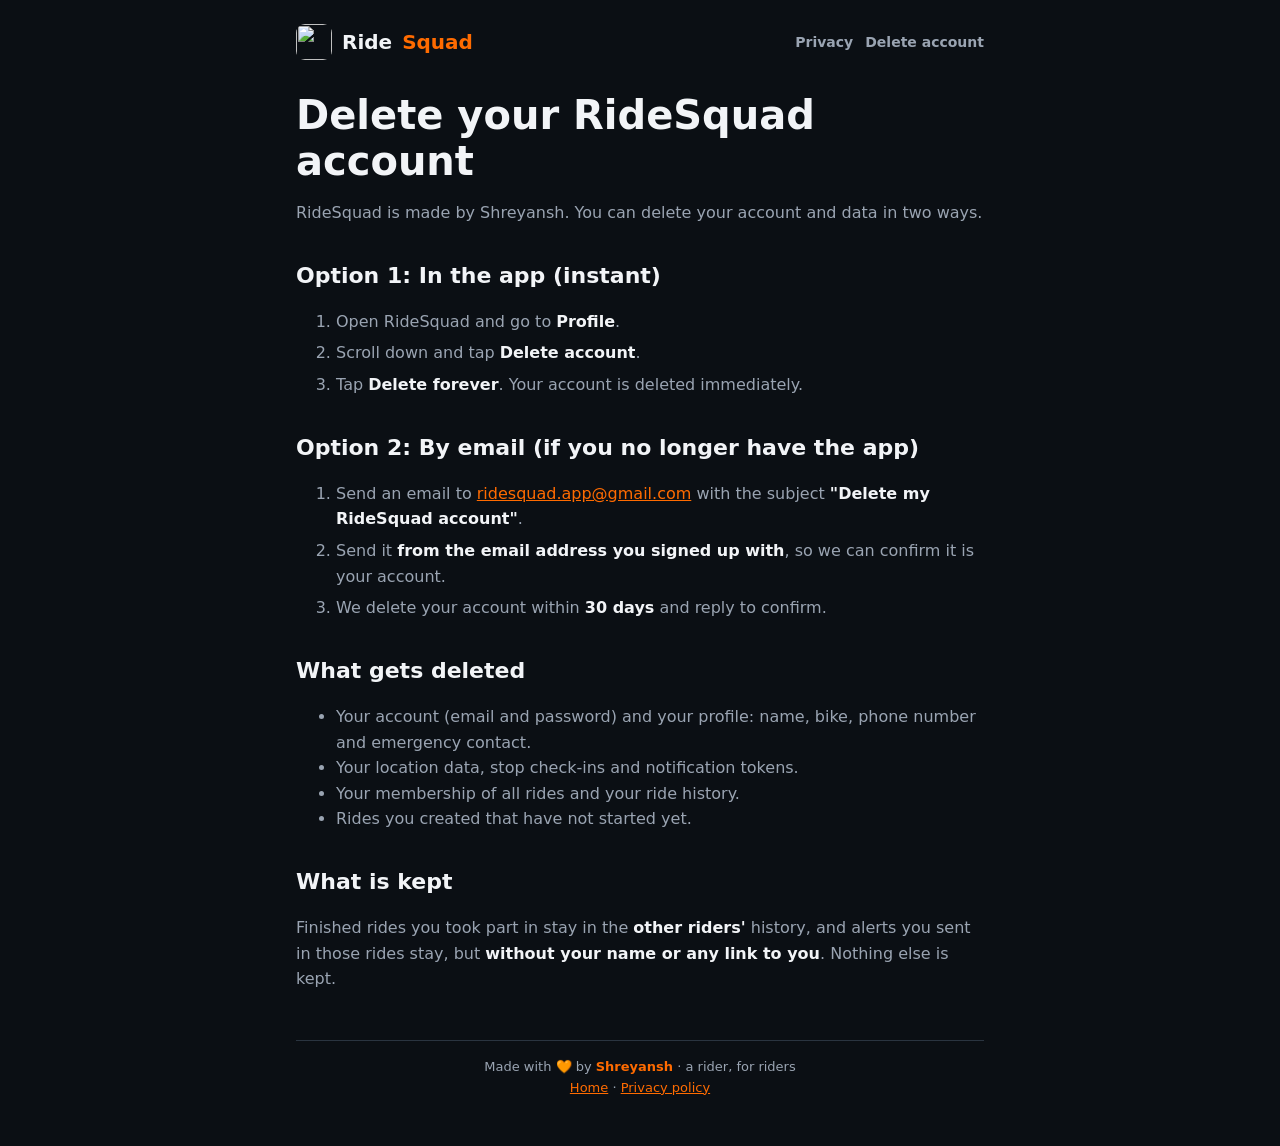
==== delete-account.html @ 69863869 "Add RideSquad website, privacy policy and delete-account page Co-Authored-By: Claude Opus 5.5 <norep" ====
<!doctype html>
<html lang="en">
<head>
  <meta charset="utf-8">
  <meta name="viewport" content="width=device-width, initial-scale=1">
  <title>Delete Your Account · RideSquad</title>
  <link rel="icon" href="icon.png">
  <link rel="stylesheet" href="style.css">
</head>
<body>
  <div class="wrap">
    <nav>
      <a class="brand" href="./"><img src="icon.png" alt="">Ride<span>Squad</span></a>
      <a class="link" href="privacy.html">Privacy</a>
      <a class="link" href="delete-account.html">Delete account</a>
    </nav>

    <h1>Delete your RideSquad account</h1>
    <p>RideSquad is made by Shreyansh. You can delete your account and data in two ways.</p>

    <h2>Option 1: In the app (instant)</h2>
    <ol>
      <li>Open RideSquad and go to <strong>Profile</strong>.</li>
      <li>Scroll down and tap <strong>Delete account</strong>.</li>
      <li>Tap <strong>Delete forever</strong>. Your account is deleted immediately.</li>
    </ol>

    <h2>Option 2: By email (if you no longer have the app)</h2>
    <ol>
      <li>Send an email to <a href="mailto:ridesquad.app@gmail.com?subject=Delete%20my%20RideSquad%20account">ridesquad.app@gmail.com</a> with the subject <strong>"Delete my RideSquad account"</strong>.</li>
      <li>Send it <strong>from the email address you signed up with</strong>, so we can confirm it is your account.</li>
      <li>We delete your account within <strong>30 days</strong> and reply to confirm.</li>
    </ol>

    <h2>What gets deleted</h2>
    <ul>
      <li>Your account (email and password) and your profile: name, bike, phone number and emergency contact.</li>
      <li>Your location data, stop check-ins and notification tokens.</li>
      <li>Your membership of all rides and your ride history.</li>
      <li>Rides you created that have not started yet.</li>
    </ul>

    <h2>What is kept</h2>
    <p>Finished rides you took part in stay in the <strong>other riders'</strong> history, and alerts you sent in those rides stay, but <strong>without your name or any link to you</strong>. Nothing else is kept.</p>

    <footer>
      Made with 🧡 by <b>Shreyansh</b> · a rider, for riders<br>
      <a href="./">Home</a> · <a href="privacy.html">Privacy policy</a>
    </footer>
  </div>
</body>
</html>
---- style.css ----
:root {
  --bg: #0b0f14;
  --surface: #151b23;
  --raised: #1e2630;
  --border: #2a3440;
  --text: #f2f4f7;
  --muted: #9aa4b2;
  --accent: #ff6b00;
}
* { box-sizing: border-box; }
body {
  margin: 0;
  background: var(--bg);
  color: var(--text);
  font: 16px/1.6 system-ui, -apple-system, "Segoe UI", Roboto, sans-serif;
}
a { color: var(--accent); }
.wrap { max-width: 720px; margin: 0 auto; padding: 24px 16px 48px; }
nav { display: flex; align-items: center; gap: 12px; margin-bottom: 32px; flex-wrap: wrap; }
nav .brand { display: flex; align-items: center; gap: 10px; font-weight: 800; font-size: 20px; color: var(--text); text-decoration: none; margin-right: auto; }
nav .brand img { width: 36px; height: 36px; border-radius: 9px; }
nav .brand span { color: var(--accent); }
nav a.link { color: var(--muted); text-decoration: none; font-size: 14px; font-weight: 600; }
h1 { font-size: 40px; line-height: 1.15; margin: 0 0 12px; }
h2 { font-size: 22px; margin: 32px 0 8px; }
p, li { color: var(--muted); }
strong { color: var(--text); }
.kicker { color: var(--accent); font-weight: 800; letter-spacing: 2px; font-size: 13px; }
.hero { padding: 28px 24px; border: 1px solid rgba(255, 107, 0, 0.35); border-radius: 16px; background: var(--surface); }
.btn { display: inline-block; margin-top: 16px; padding: 16px 28px; border-radius: 12px; background: var(--accent); color: #fff; font-weight: 800; font-size: 18px; text-decoration: none; }
.small { font-size: 13px; color: var(--muted); }
.grid { display: grid; grid-template-columns: repeat(auto-fit, minmax(200px, 1fr)); gap: 12px; margin-top: 24px; }
.card { padding: 16px; border-radius: 16px; background: var(--surface); border: 1px solid var(--border); }
.card b { display: block; color: var(--text); margin: 6px 0 2px; }
.card p { margin: 0; font-size: 14px; }
ol li { margin-bottom: 6px; }
footer { margin-top: 48px; padding-top: 16px; border-top: 1px solid var(--border); font-size: 13px; color: var(--muted); text-align: center; }
footer b { color: var(--accent); }
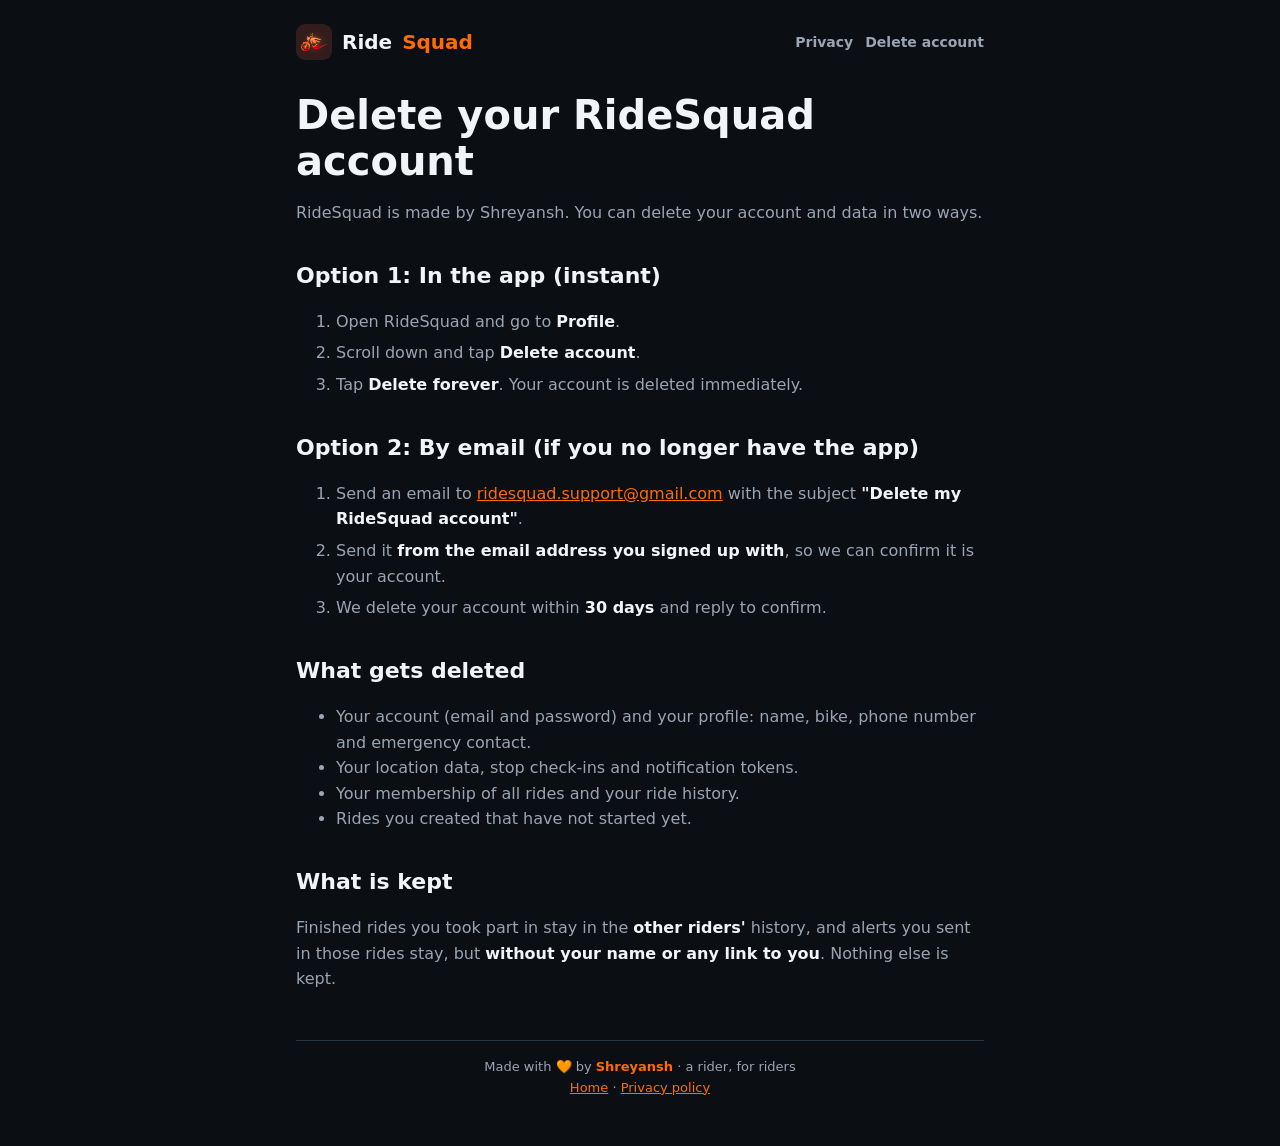
==== commit 08d1e59c: "Contact email: ridesquad.support@gmail.com Co-Authored-By: Claude Opus 5.5 <noreply@anthropic.com>" ====
--- a/delete-account.html
+++ b/delete-account.html
@@ -27,7 +27,7 @@
 
     <h2>Option 2: By email (if you no longer have the app)</h2>
     <ol>
-      <li>Send an email to <a href="mailto:ridesquad.app@gmail.com?subject=Delete%20my%20RideSquad%20account">ridesquad.app@gmail.com</a> with the subject <strong>"Delete my RideSquad account"</strong>.</li>
+      <li>Send an email to <a href="mailto:ridesquad.support@gmail.com?subject=Delete%20my%20RideSquad%20account">ridesquad.support@gmail.com</a> with the subject <strong>"Delete my RideSquad account"</strong>.</li>
       <li>Send it <strong>from the email address you signed up with</strong>, so we can confirm it is your account.</li>
       <li>We delete your account within <strong>30 days</strong> and reply to confirm.</li>
     </ol>
